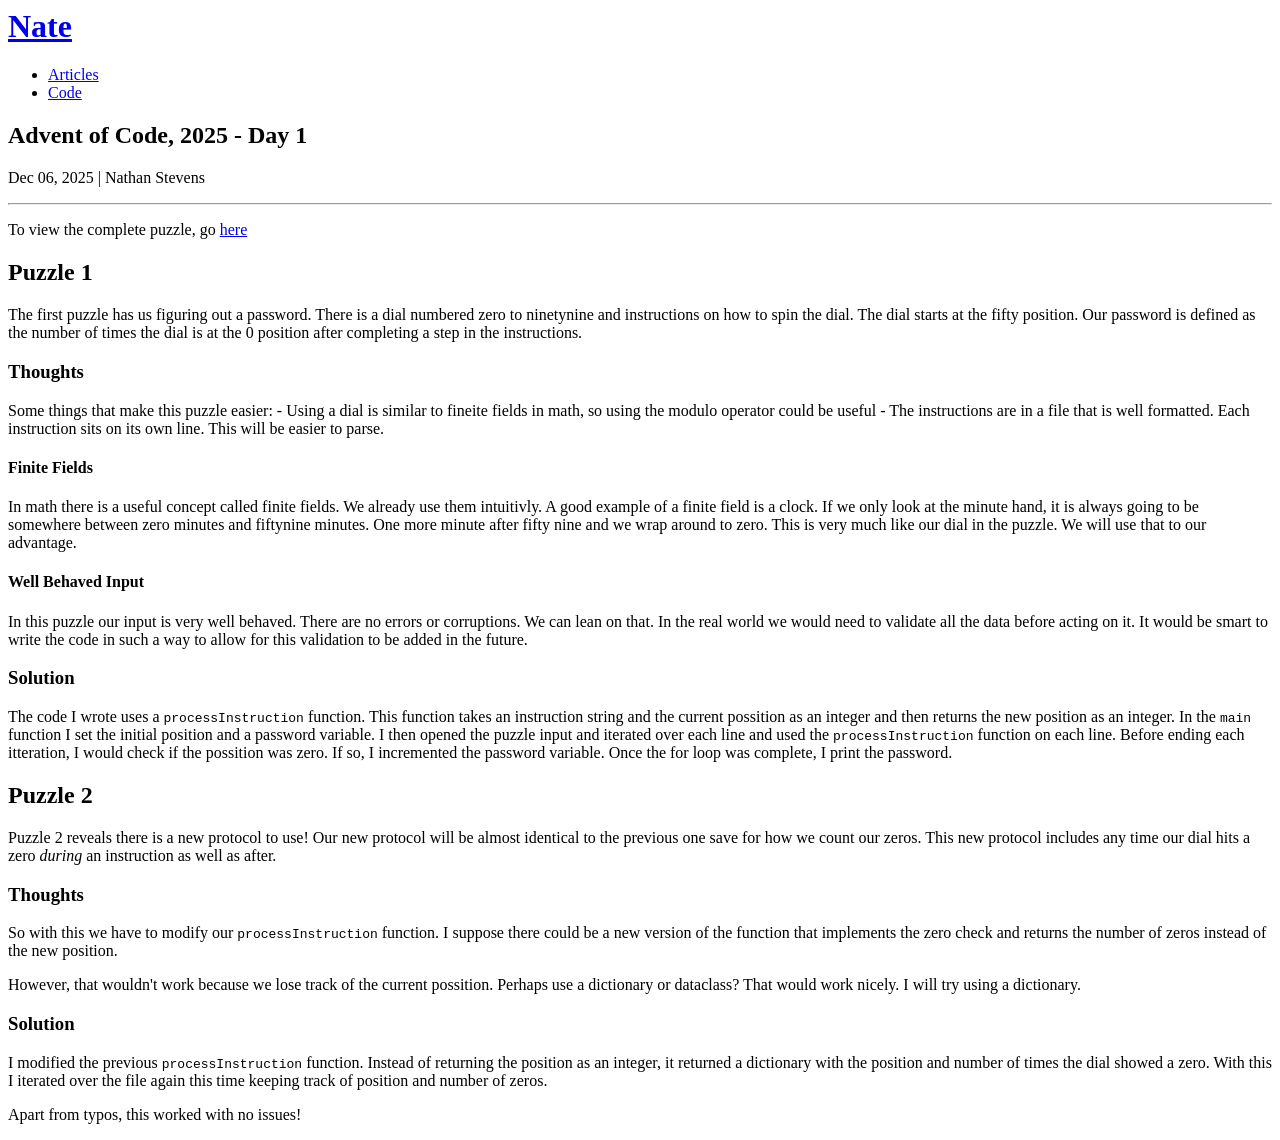
==== html/articles/advent-of-code-2025-day-01.html @ cacdc5ff "New Article" ====
<html>
<head>
<title>Advent of Code, 2025 - Day 1</title>
<meta charset="utf-8"/>
<link href="/styles.css" rel="stylesheet"/>
<link href="/print.css" media="print" rel="stylesheet"/>
</head>
<body>
<div class="sidebar">
<div class="sidebar-content">
<h1><a href="/">Nate</a></h1>
<ul class="navigation">
<li><a href="/articles">Articles</a></li>
<li><a href="https://github.com/mrbloopbloop">Code</a></li>
</ul>
</div>
</div>
<div class="content">
<article>
<h1>Advent of Code, 2025 - Day 1</h1>
<p class="datestamp">Dec 06, 2025 | Nathan Stevens</p>
<hr/>
<p>To view the complete puzzle, go <a href="https://adventofcode.com/2025/day/1">here</a></p>
<h2>Puzzle 1</h2>
<p>The first puzzle has us figuring out a password. There is a dial numbered zero to ninetynine and instructions on how to spin the dial. The dial starts at the fifty position. Our password is defined as the number of times the dial is at the 0 position after completing a step in the instructions.</p>
<h3>Thoughts</h3>
<p>Some things that make this puzzle easier:
- Using a dial is similar to fineite fields in math, so using the modulo operator could be useful
- The instructions are in a file that is well formatted. Each instruction sits on its own line. This will be easier to parse.</p>
<h4>Finite Fields</h4>
<p>In math there is a useful concept called finite fields. We already use them intuitivly. A good example of a finite field is a clock. If we only look at the minute hand, it is always going to be somewhere between zero minutes and fiftynine minutes. One more minute after fifty nine and we wrap around to zero. This is very much like our dial in the puzzle. We will use that to our advantage.</p>
<h4>Well Behaved Input</h4>
<p>In this puzzle our input is very well behaved. There are no errors or corruptions. We can lean on that. In the real world we would need to validate all the data before acting on it. It would be smart to write the code in such a way to allow for this validation to be added in the future.</p>
<h3>Solution</h3>
<p>The code I wrote uses a <code>processInstruction</code> function. This function takes an instruction string and the current possition as an integer and then returns the new position as an integer. In the <code>main</code> function I set the initial position and a password variable. I then opened the puzzle input and iterated over each line and used the <code>processInstruction</code> function on each line. Before ending each itteration, I would check if the possition was zero. If so, I incremented the password variable. Once the for loop was complete, I print the password.</p>
<h2>Puzzle 2</h2>
<p>Puzzle 2 reveals there is a new protocol to use! 
Our new protocol will be almost identical to the previous one save for how we count our zeros. This new protocol includes any time our dial hits a zero <em>during</em> an instruction as well as after.</p>
<h3>Thoughts</h3>
<p>So with this we have to modify our <code>processInstruction</code> function. I suppose there could be a new version of the function that implements the zero check and returns the number of zeros instead of the new position.</p>
<p>However, that wouldn't work because we lose track of the current possition. Perhaps use a dictionary or dataclass? That would work nicely. I will try using a dictionary.</p>
<h3>Solution</h3>
<p>I modified the previous <code>processInstruction</code> function. Instead of returning the position as an integer, it returned a dictionary with the position and number of times the dial showed a zero. With this I iterated over the file again this time keeping track of position and number of zeros.</p>
<p>Apart from typos, this worked with no issues!</p></article>
</div>
</body>
</html>
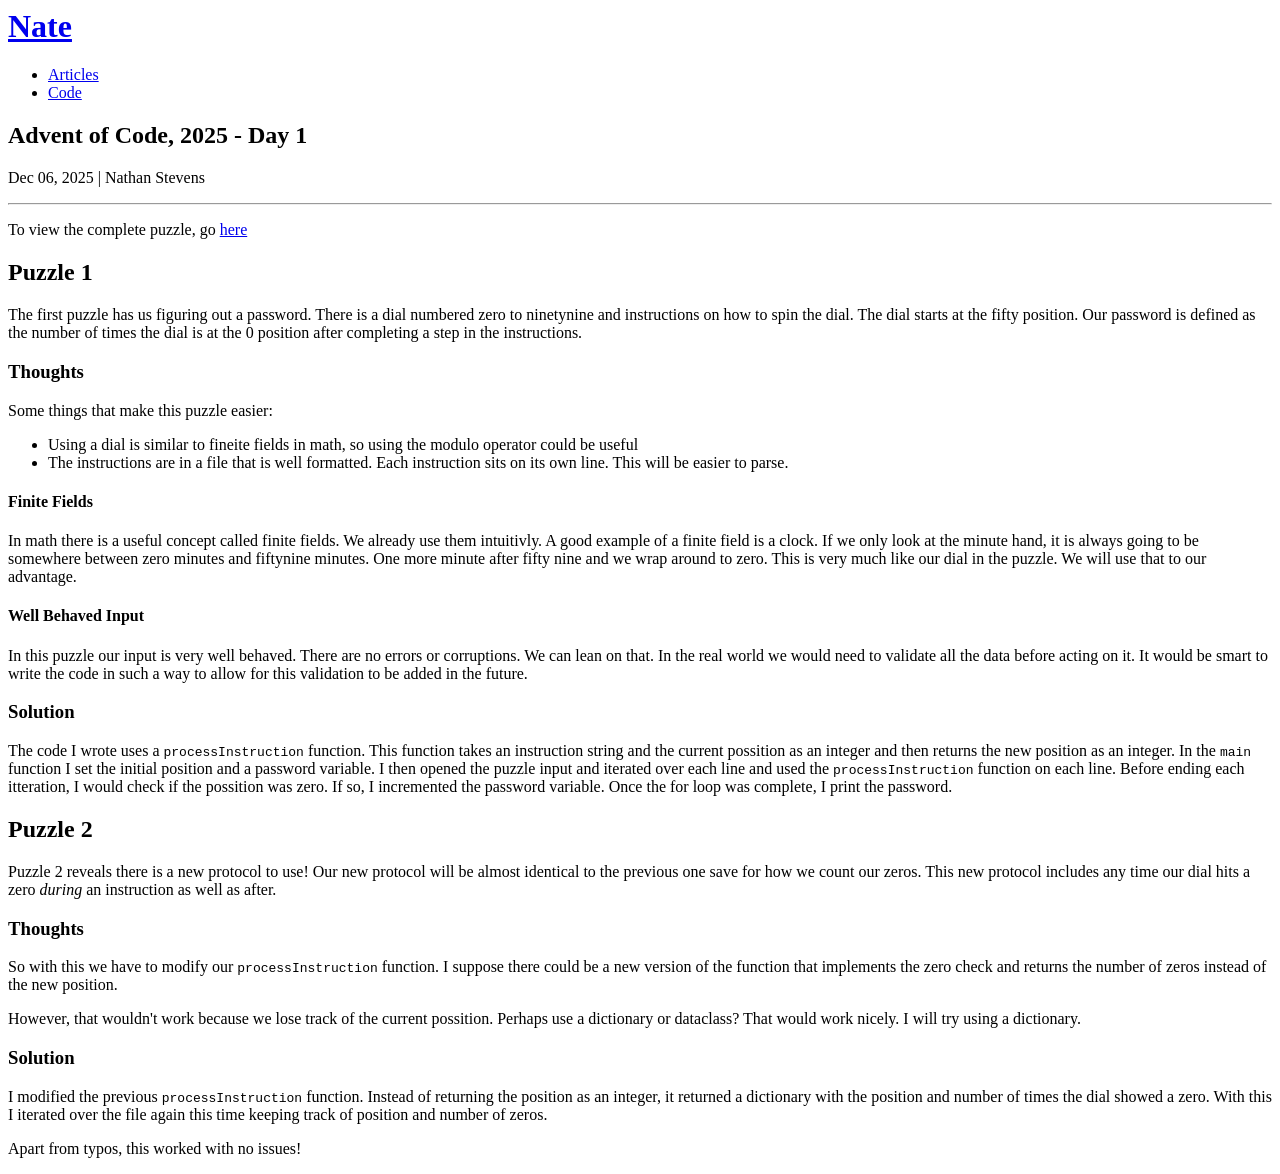
==== commit f385da5f: "Formatting issue" ====
--- a/html/articles/advent-of-code-2025-day-01.html
+++ b/html/articles/advent-of-code-2025-day-01.html
@@ -24,9 +24,11 @@
 <h2>Puzzle 1</h2>
 <p>The first puzzle has us figuring out a password. There is a dial numbered zero to ninetynine and instructions on how to spin the dial. The dial starts at the fifty position. Our password is defined as the number of times the dial is at the 0 position after completing a step in the instructions.</p>
 <h3>Thoughts</h3>
-<p>Some things that make this puzzle easier:
-- Using a dial is similar to fineite fields in math, so using the modulo operator could be useful
-- The instructions are in a file that is well formatted. Each instruction sits on its own line. This will be easier to parse.</p>
+<p>Some things that make this puzzle easier:</p>
+<ul>
+<li>Using a dial is similar to fineite fields in math, so using the modulo operator could be useful</li>
+<li>The instructions are in a file that is well formatted. Each instruction sits on its own line. This will be easier to parse.</li>
+</ul>
 <h4>Finite Fields</h4>
 <p>In math there is a useful concept called finite fields. We already use them intuitivly. A good example of a finite field is a clock. If we only look at the minute hand, it is always going to be somewhere between zero minutes and fiftynine minutes. One more minute after fifty nine and we wrap around to zero. This is very much like our dial in the puzzle. We will use that to our advantage.</p>
 <h4>Well Behaved Input</h4>
